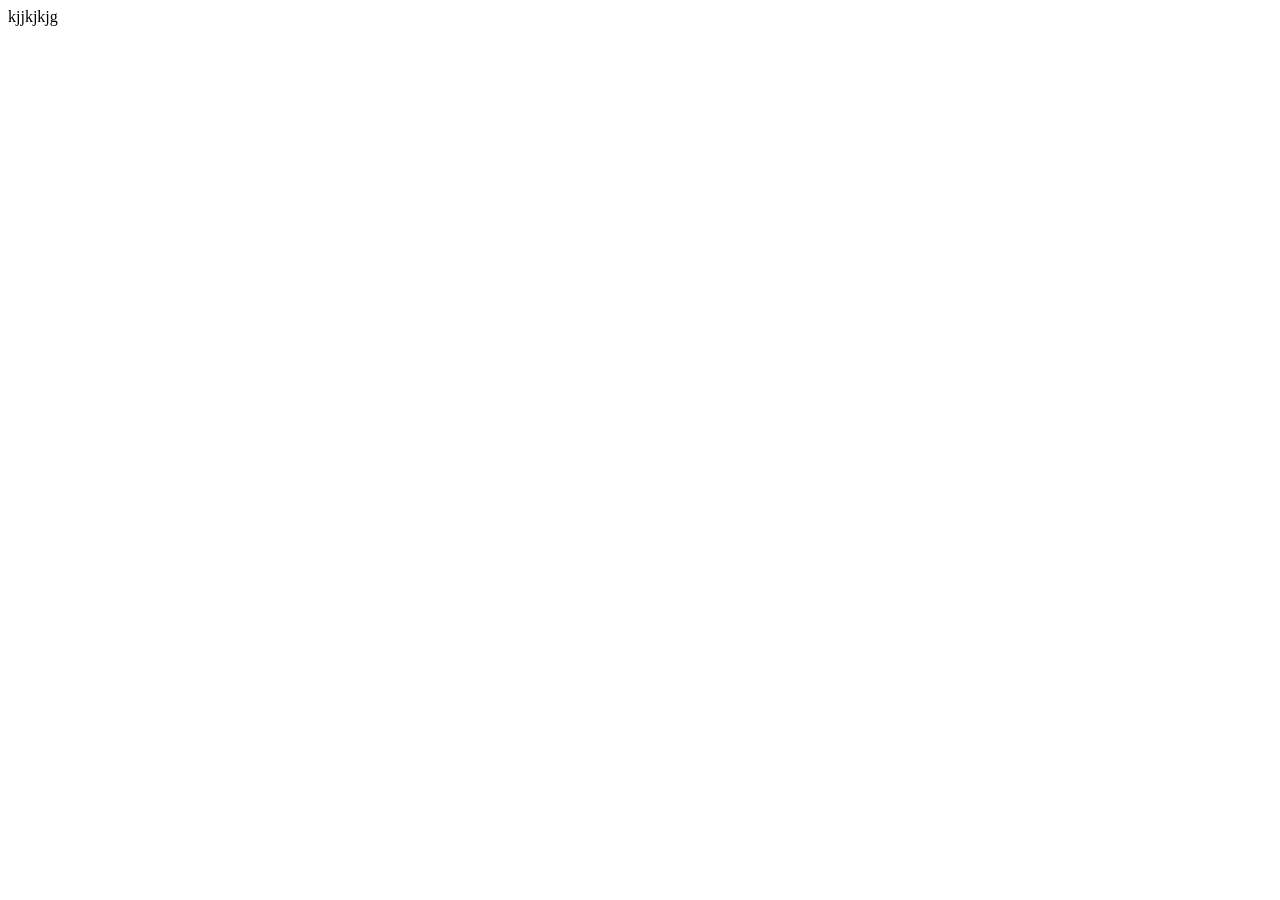
==== index.html @ 047b9cad "Update index.html" ====
<!DOCTYPE html>
<html lang="en">
<head>
    <meta charset="UTF-8">
    <meta name="viewport" content="width=device-width, initial-scale=1.0">
    <title>Document</title>
</head>
<body>
    
</body>
</html>kjjkjkjg
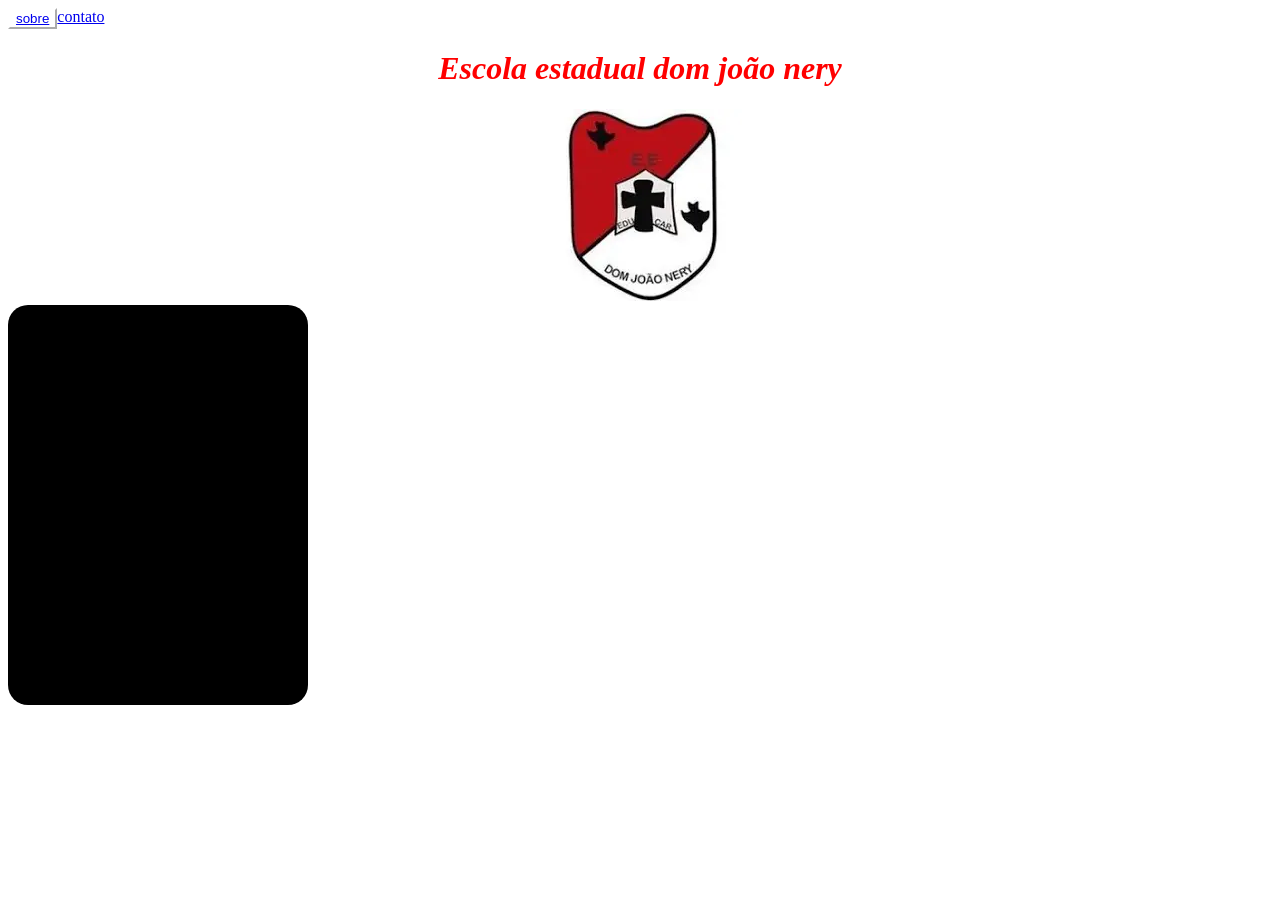
==== commit e9e82d53: "segundo commit" ====
--- a/index.html
+++ b/index.html
@@ -4,8 +4,31 @@
     <meta charset="UTF-8">
     <meta name="viewport" content="width=device-width, initial-scale=1.0">
     <title>Document</title>
+    <link rel="stylesheet" href="style.css">
+
+    <div class="paginas">
+            <section>
+       <button>
+        <a href="sobre.html">sobre</a>
+       </button>
+    </section>
+        <a href="contato.html">contato</a>
+    </button>
+    </div>
+   
 </head>
 <body>
+    <header>
+    <div class="logo">
+        <h1>Escola estadual dom joão nery</h1>
+    </div>
+    </header>
+    <img src="[data-uri]" alt="">
     
+    <div class="fonte1">
+        <div>
+            
+        </div>
+    </div>
 </body>
-</html>kjjkjkjg
+</html>
--- a/style.css
+++ b/style.css
@@ -0,0 +1,38 @@
+head{
+    text-align: center;
+    display: flex;
+}
+
+body{
+    text-align: center;
+}
+
+.logo{
+    font-style: italic;
+    color: red;
+    font: 400;
+    font-family: Georgia, 'Times New Roman', Times, serif;
+}
+
+header{
+    text-align: center;
+}
+
+button{
+    color: white;
+    background-color: white;
+    border-color: white;
+
+}
+
+.paginas{
+    display: flex;
+  
+}
+
+.fonte1{
+    background-color: black;
+    height: 400px;
+    width: 300px;
+    border-radius: 20px;
+}
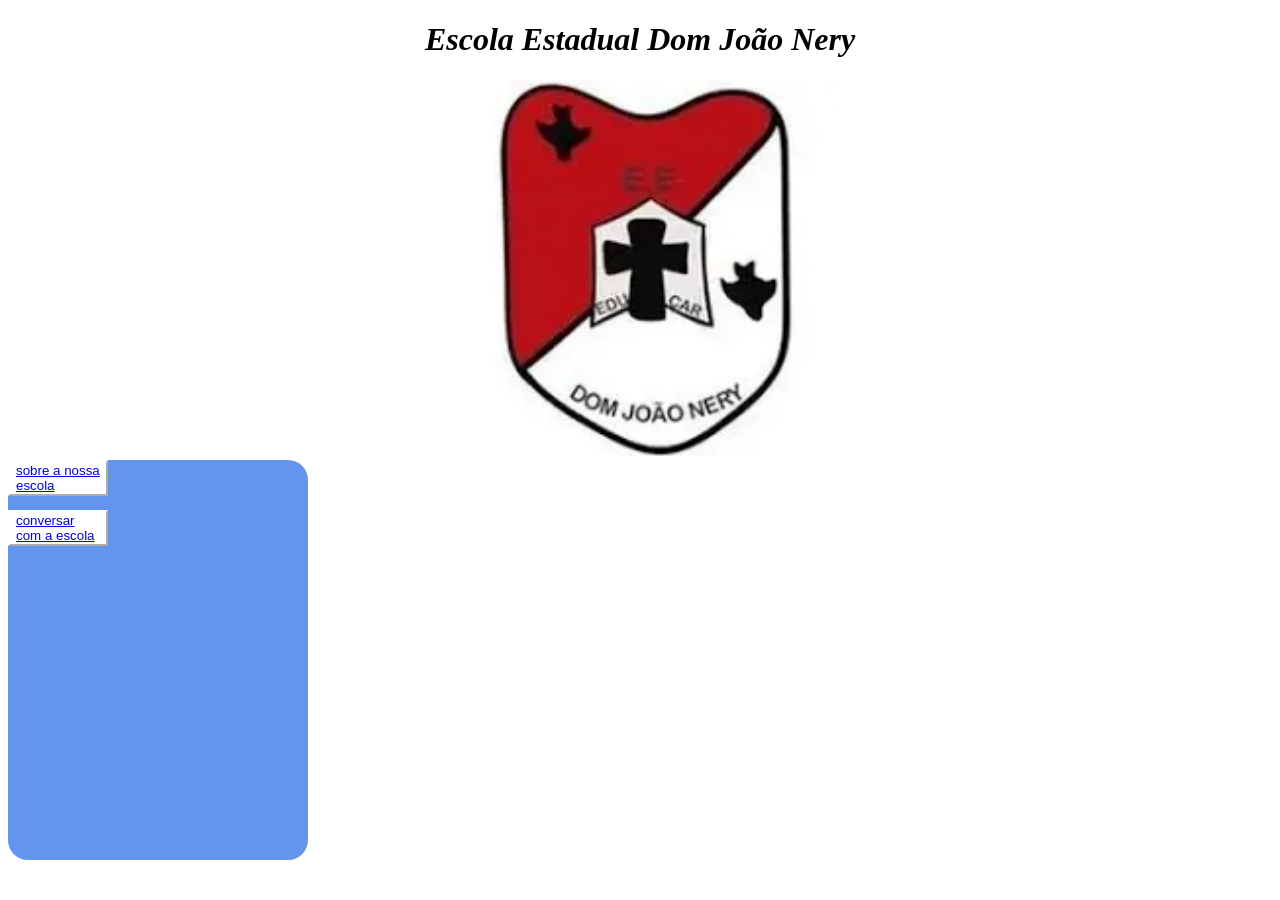
==== commit 46a1c47f: "quarto commit" ====
--- a/index.html
+++ b/index.html
@@ -1,34 +1,32 @@
-<!DOCTYPE html>
-<html lang="en">
-<head>
-    <meta charset="UTF-8">
-    <meta name="viewport" content="width=device-width, initial-scale=1.0">
-    <title>Document</title>
-    <link rel="stylesheet" href="style.css">
+    <!DOCTYPE html>
+    <html lang="en">
+    <head>
+        <meta charset="UTF-8">
+        <meta name="viewport" content="width=device-width, initial-scale=1.0">
+        <title>Dom João Nery</title>
+        <link rel="stylesheet" href="style.css">
+    </head>
+    <body>
+    <header>
+        <div class="logo">
+            <h1>Escola Estadual Dom João Nery</h1>
+        </div>
+    </header>
+    <nav>
+          <img class="logo1" src="[data-uri]" alt="">
+        <div class="fonte1">
+                <div id="botao1">
+                    <button class="ligamento">
+                        <a href="sobre.html">sobre  a nossa escola</a>
+                    </button>
+                </div>
+                    <div id="botao2">
+                    <button class="ligamento2">
+                       <a href="contato.html">conversar com  a escola</a>
+                </button> 
+            </div>
+        </div>
+         </nav>
 
-    <div class="paginas">
-            <section>
-       <button>
-        <a href="sobre.html">sobre</a>
-       </button>
-    </section>
-        <a href="contato.html">contato</a>
-    </button>
-    </div>
-   
-</head>
-<body>
-    <header>
-    <div class="logo">
-        <h1>Escola estadual dom joão nery</h1>
-    </div>
-    </header>
-    <img src="[data-uri]" alt="">
-    
-    <div class="fonte1">
-        <div>
-            
-        </div>
-    </div>
 </body>
 </html>
--- a/style.css
+++ b/style.css
@@ -1,28 +1,26 @@
+body{
+    text-align: center;
+}
+
 head{
     text-align: center;
     display: flex;
 }
 
-body{
-    text-align: center;
-}
+
+
+
 
 .logo{
     font-style: italic;
-    color: red;
+    color: black;
     font: 400;
     font-family: Georgia, 'Times New Roman', Times, serif;
+    
 }
 
 header{
     text-align: center;
-}
-
-button{
-    color: white;
-    background-color: white;
-    border-color: white;
-
 }
 
 .paginas{
@@ -31,8 +29,57 @@
 }
 
 .fonte1{
-    background-color: black;
+    background-color:cornflowerblue;
     height: 400px;
     width: 300px;
     border-radius: 20px;
+    text-align: center;
+}
+.logo1{
+    width: 400px;
+    text-align: center;
+}
+
+.ligamento{
+    text-align:initial;
+    display:block;
+    background-color:white;
+    border-color: white;
+}
+
+.ligamento2{
+    text-align:initial;
+    display: block;
+    background-color: white;
+    border-color: white;
+}
+
+
+h1{
+    font-family: 'Times New Roman', Times, serif;
+}
+
+nav{
+    display:block;
+    justify-content: center;
+    gap: 20px;
+}
+
+#botao1{
+    display:block;
+    margin-right: 20px;
+    border-color: cornflowerblue;
+    border-radius: 20px;
+    background-color:cornflowerblue;
+    height: 50px;
+        width: 100px;
+        
+}
+#botao2{
+    display:block;
+    margin-right: 20px;
+    border-color: cornflowerblue;
+    border-radius: 20px;
+    background-color: cornflowerblue;
+    width: 100px;
 }
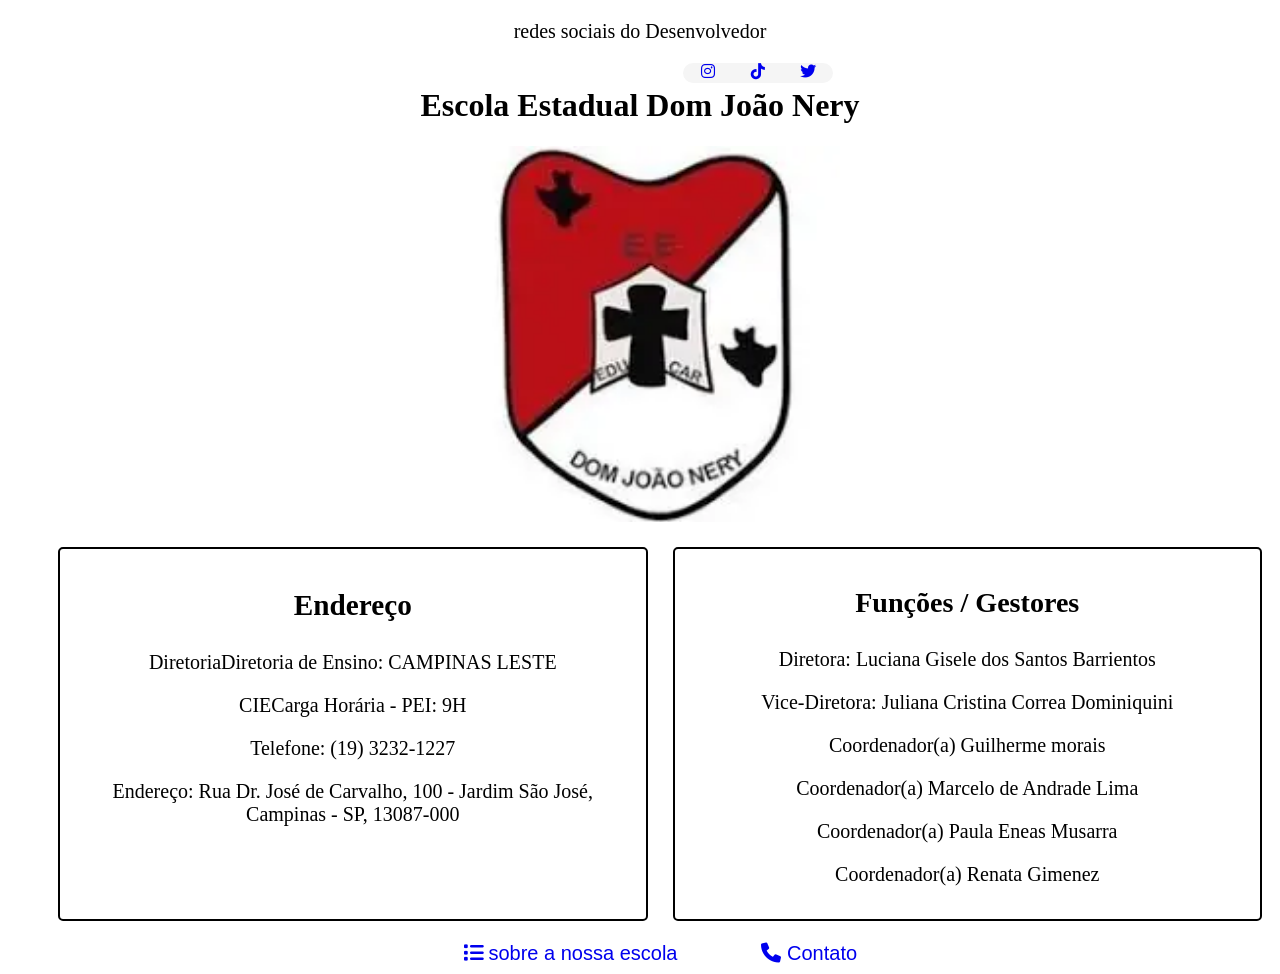
==== commit edd51051: "quinto commit" ====
--- a/index.html
+++ b/index.html
@@ -5,28 +5,55 @@
         <meta name="viewport" content="width=device-width, initial-scale=1.0">
         <title>Dom João Nery</title>
         <link rel="stylesheet" href="style.css">
+        <link rel="stylesheet" href="https://cdnjs.cloudflare.com/ajax/libs/font-awesome/6.0.0/css/all.min.css">
     </head>
     <body>
+        <header>
+            <p>redes sociais do Desenvolvedor</p>
+             <nav class="container">
+            <footer>
+                <div class="redes"> 
+                        <div class="logo"><a href="https://www.instagram.com/eomartinskkkk?igsh=aWlpeWR1cXh2ODZm"><i class="fa-brands fa-instagram"></i></a></div>
+                        <div class="logo"><a href="https://www.tiktok.com/@vitorsemnomee"><i class="fa-brands fa-tiktok"></i></a></div>
+                        <div class="logo"><a href="https://x.com/MartinsVer25200"><i class="fa-brands fa-twitter"></i></a></div>
+                
+                    </div>
+            </footer>
+         </nav>
+        </header>
     <header>
-        <div class="logo">
+        <div class="logoPrincipal">
             <h1>Escola Estadual Dom João Nery</h1>
         </div>
     </header>
     <nav>
-          <img class="logo1" src="[data-uri]" alt="">
-        <div class="fonte1">
-                <div id="botao1">
-                    <button class="ligamento">
-                        <a href="sobre.html">sobre  a nossa escola</a>
-                    </button>
+        <section>
+                        <img class="imagem1" src="[data-uri]" alt="">
+                <div class="menu1">
+                        <ul>
+                             <div class="gestores">
+                                <header id="p1">
+                                     <h1 id="ende">Endereço</h1>
+                                <p>DiretoriaDiretoria de Ensino: CAMPINAS LESTE </p>
+                                <p>CIECarga Horária - PEI: 9H</p>
+                                <p>Telefone: (19) 3232-1227</p>
+                                <p>Endereço: Rua Dr. José de Carvalho, 100 - Jardim São José, Campinas - SP, 13087-000</p>
+                                </header>
+                                    <header id="p2">
+                                        <h1 id="lado"> Funções  /  Gestores</h1>
+                                        <p>Diretora:  Luciana Gisele dos Santos Barrientos </p>
+                                        <p>Vice-Diretora:  Juliana Cristina Correa Dominiquini</p>
+                                        <p>Coordenador(a)  Guilherme morais</p>
+                                        <p>Coordenador(a)  Marcelo de Andrade Lima</p>
+                                        <p>Coordenador(a)  Paula Eneas Musarra</p>
+                                        <p>Coordenador(a)  Renata Gimenez</p>
+                                    </header>
+                             </div>
+                             <a id="a1"  href="sobre.html"><i class="fa-solid fa-list"></i> sobre a nossa escola</a>
+                             <a id="a1" href="contato.html"><i class="fa-solid fa-phone"></i> Contato</a>
+                        </ul>
                 </div>
-                    <div id="botao2">
-                    <button class="ligamento2">
-                       <a href="contato.html">conversar com  a escola</a>
-                </button> 
-            </div>
-        </div>
-         </nav>
-
+        </section>
+    </nav>
 </body>
 </html>
--- a/style.css
+++ b/style.css
@@ -1,4 +1,5 @@
 body{
+    background-color: white;
     text-align: center;
 }
 
@@ -7,20 +8,62 @@
     display: flex;
 }
 
+#a1{
+    text-decoration:dashed;
+    font-family: 'Trebuchet MS', 'Lucida Sans Unicode', 'Lucida Grande', 'Lucida Sans', Arial, sans-serif;
+    font-size: 20px;
+    padding: 10px 20px;
+    border-radius: 5px;
+    text-align: block;
+    margin: 1px 20px;
+    text-align: center;
+    justify-content: center;
+}
 
+.gestores{
+    display: flex;
+    justify-content: center;
+    gap: 5px;
+    margin: 20px 0;
+}
+p{
+    descoration: none;
+    font-family:'Times New Roman', Times, serif;
+    font-size: 20px;
+}
+#p1{
+    font-family: 'Trebuchet MS', 'Lucida Sans Unicode', 'Lucida Grande', 'Lucida Sans', Arial, sans-serif;
+    font-size: 25px;
+    padding: 10px 30px;
+    border-radius: 5px;
+    text-align: center;
+    margin: 1px 10px;
+    text-align: block;
+    justify-content: center;
+    width: 600px;
+    height: 350px;
+    background-color: white;
+    border: 2px solid black;
+}
 
-
-
-.logo{
-    font-style: italic;
-    color: black;
-    font: 400;
-    font-family: Georgia, 'Times New Roman', Times, serif;
-    
+#p2{
+    font-family: 'Trebuchet MS', 'Lucida Sans Unicode', 'Lucida Grande', 'Lucida Sans', Arial, sans-serif;
+    font-size: 24px;
+    padding: 10px 30px;
+    border-radius: 5px;
+    text-align: center;
+    margin: 1px 10px;
+    text-align: block;
+    justify-content: center;
+    width: 600px;
+    height: 350px;
+    background-color: white;
+    border: 2px solid black;
 }
 
 header{
     text-align: center;
+    color: black;
 }
 
 .paginas{
@@ -28,30 +71,17 @@
   
 }
 
-.fonte1{
-    background-color:cornflowerblue;
-    height: 400px;
-    width: 300px;
+.menu1{
     border-radius: 20px;
-    text-align: center;
+    background-color:rgb(255, 255, 255);
+    height: 300px;
+    border-color: black;
+    border-width: 2px;
+    box-shadow: 30px;
 }
-.logo1{
+.imagem1{
     width: 400px;
     text-align: center;
-}
-
-.ligamento{
-    text-align:initial;
-    display:block;
-    background-color:white;
-    border-color: white;
-}
-
-.ligamento2{
-    text-align:initial;
-    display: block;
-    background-color: white;
-    border-color: white;
 }
 
 
@@ -65,21 +95,36 @@
     gap: 20px;
 }
 
-#botao1{
-    display:block;
-    margin-right: 20px;
-    border-color: cornflowerblue;
-    border-radius: 20px;
-    background-color:cornflowerblue;
-    height: 50px;
-        width: 100px;
-        
+.menu{
+    text-decoration: none;
+    color: black;
+    font-family: 'Trebuchet MS', 'Lucida Sans Unicode', 'Lucida Grande', 'Lucida Sans', Arial, sans-serif;
+    font-size: 20px;
+    padding: 10px 20px;
+    border-radius: 5px;
 }
-#botao2{
-    display:block;
-    margin-right: 20px;
-    border-color: cornflowerblue;
-    border-radius: 20px;
-    background-color: cornflowerblue;
+
+.redes{
+    display: flex;
+    border-radius: 10px;
+    height: 20px;
+    width: 150px;
+    background-color: whitesmoke;
+    
+}
+.logo{
+    font-style: italic;
+    font-family: Georgia, 'Times New Roman', Times, serif;
     width: 100px;
-}+    text-align: center;
+}
+
+.container{
+    width: 20px;
+    height: 3px;
+    margin: 20px 675px;
+    text-align: center;
+    justify-content:center;
+}
+
+
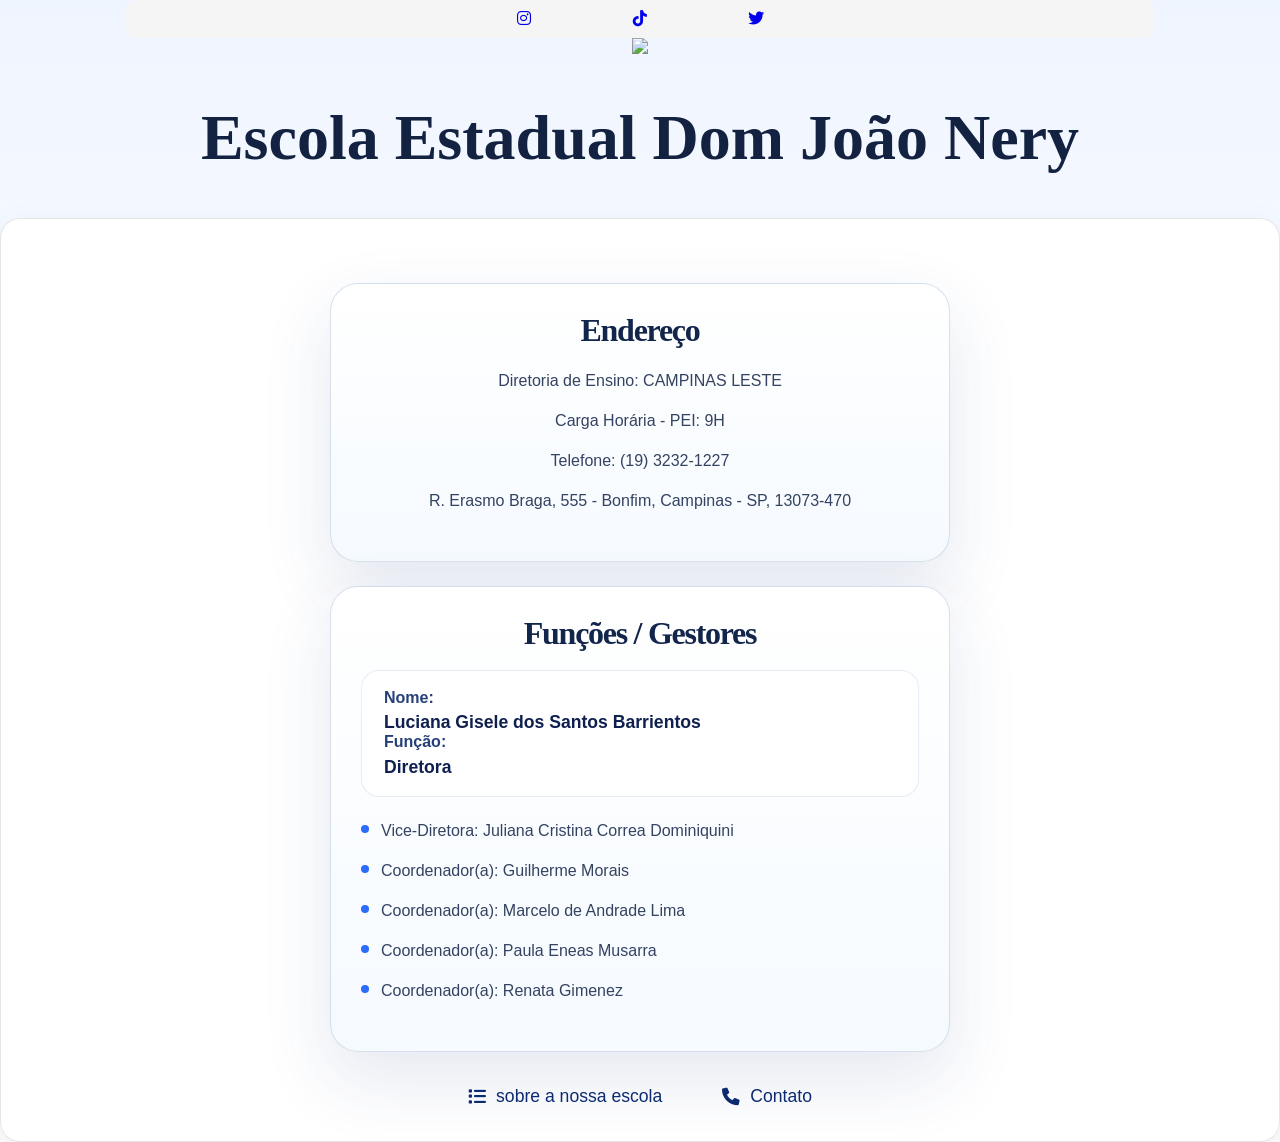
==== commit caa627cb: "commit novo" ====
--- a/index.html
+++ b/index.html
@@ -8,8 +8,7 @@
         <link rel="stylesheet" href="https://cdnjs.cloudflare.com/ajax/libs/font-awesome/6.0.0/css/all.min.css">
     </head>
     <body>
-        <header>
-            <p>redes sociais do Desenvolvedor</p>
+          <header>
              <nav class="container">
             <footer>
                 <div class="redes"> 
@@ -20,6 +19,10 @@
                     </div>
             </footer>
          </nav>
+          </header>
+
+        <background><img src="+"></background>
+      
         </header>
     <header>
         <div class="logoPrincipal">
@@ -28,32 +31,39 @@
     </header>
     <nav>
         <section>
-                        <img class="imagem1" src="[data-uri]" alt="">
+                   
                 <div class="menu1">
-                        <ul>
-                             <div class="gestores">
-                                <header id="p1">
-                                     <h1 id="ende">Endereço</h1>
-                                <p>DiretoriaDiretoria de Ensino: CAMPINAS LESTE </p>
-                                <p>CIECarga Horária - PEI: 9H</p>
-                                <p>Telefone: (19) 3232-1227</p>
-                                <p>Endereço: Rua Dr. José de Carvalho, 100 - Jardim São José, Campinas - SP, 13087-000</p>
-                                </header>
-                                    <header id="p2">
-                                        <h1 id="lado"> Funções  /  Gestores</h1>
-                                        <p>Diretora:  Luciana Gisele dos Santos Barrientos </p>
-                                        <p>Vice-Diretora:  Juliana Cristina Correa Dominiquini</p>
-                                        <p>Coordenador(a)  Guilherme morais</p>
-                                        <p>Coordenador(a)  Marcelo de Andrade Lima</p>
-                                        <p>Coordenador(a)  Paula Eneas Musarra</p>
-                                        <p>Coordenador(a)  Renata Gimenez</p>
-                                    </header>
-                             </div>
-                             <a id="a1"  href="sobre.html"><i class="fa-solid fa-list"></i> sobre a nossa escola</a>
-                             <a id="a1" href="contato.html"><i class="fa-solid fa-phone"></i> Contato</a>
-                        </ul>
-                </div>
+            <div class="gestores">
+                <article class="info-card">
+                    <h1 id="ende">Endereço</h1>
+                    <p>Diretoria de Ensino: CAMPINAS LESTE</p>
+                    <p>Carga Horária - PEI: 9H</p>
+                    <p>Telefone: (19) 3232-1227</p>
+                    <p>R. Erasmo Braga, 555 - Bonfim, Campinas - SP, 13073-470</p>
+                </article>
+                <article class="info-card staff-card">
+                    <h1 id="lado">Funções / Gestores</h1>
+                    <div class="staff-highlight">
+                        <span class="staff-label">Nome:</span>
+                        <strong>Luciana Gisele dos Santos Barrientos</strong>
+                        <span class="staff-label">Função:</span>
+                        <strong>Diretora</strong>
+                    </div>
+                    <ul class="staff-list">
+                        <li>Vice-Diretora: Juliana Cristina Correa Dominiquini</li>
+                        <li>Coordenador(a): Guilherme Morais</li>
+                        <li>Coordenador(a): Marcelo de Andrade Lima</li>
+                        <li>Coordenador(a): Paula Eneas Musarra</li>
+                        <li>Coordenador(a): Renata Gimenez</li>
+                    </ul>
+                </article>
+            </div>
+            <div class="link-row">
+                <a class="menu-link" href="sobre.html"><i class="fa-solid fa-list"></i> sobre a nossa escola</a>
+                <a class="menu-link" href="contato.html"><i class="fa-solid fa-phone"></i> Contato</a>
+            </div>
+        </div>
         </section>
     </nav>
-</body>
+ </body>
 </html>
--- a/style.css
+++ b/style.css
@@ -1,130 +1,190 @@
-body{
-    background-color: white;
+* {
+    box-sizing: border-box;
+}
+
+body {
+    margin: 0;
+    min-height: 100vh;
+    font-family: 'Trebuchet MS', 'Lucida Sans Unicode', 'Lucida Grande', 'Lucida Sans', Arial, sans-serif;
+    background: linear-gradient(180deg, #eff5ff 0%, #ffffff 58%);
+    color: #10233f;
     text-align: center;
 }
 
-head{
-    text-align: center;
-    display: flex;
+.logoPrincipal {
+    font-size: clamp(2rem, 2.4vw, 3rem);
+    margin: 20px auto 10px;
+    color: #132240;
 }
 
-#a1{
-    text-decoration:dashed;
-    font-family: 'Trebuchet MS', 'Lucida Sans Unicode', 'Lucida Grande', 'Lucida Sans', Arial, sans-serif;
-    font-size: 20px;
-    padding: 10px 20px;
-    border-radius: 5px;
-    text-align: block;
-    margin: 1px 20px;
+header {
     text-align: center;
-    justify-content: center;
+    color: #10233f;
 }
 
-.gestores{
+.gestores {
+    display: flex;
+    flex-wrap: wrap;
+    justify-content: center;
+    align-items: stretch;
+    gap: 24px;
+    margin: 40px auto 20px;
+    max-width: 1320px;
+    padding: 0 18px;
+}
+
+.info-card {
+    width: min(100%, 620px);
+    padding: 28px 30px 34px;
+    border-radius: 28px;
+    background: linear-gradient(180deg, rgba(255,255,255,0.96) 0%, rgba(245,250,255,0.96) 100%);
+    border: 1px solid rgba(34, 72, 147, 0.17);
+    box-shadow: 0 28px 70px rgba(38, 68, 136, 0.12);
+    animation: entrance 10s ease-out both;
+}
+
+.info-card h1,
+.info-card h2 {
+    margin: 0 0 18px;
+    font-size: clamp(2rem, 2.3vw, 2.5rem);
+    letter-spacing: -0.04em;
+    color: #12254b;
+}
+
+.info-card p,
+.info-card li {
+    margin: 0.75rem 0;
+    color: #344361;
+    font-size: 1rem;
+    line-height: 1.75;
+}
+
+.staff-highlight {
+    text-align: left;
+    margin: 0 auto 20px;
+    padding: 18px 22px;
+    border-radius: 18px;
+    background: rgba(255,255,255,0.9);
+    border: 1px solid rgba(34, 72, 147, 0.1);
+}
+
+.staff-highlight strong {
+    display: block;
+    font-size: 1.1rem;
+    color: #0f2050;
+    margin-top: 0.35rem;
+}
+
+.staff-label {
+    display: block;
+    font-weight: 700;
+    color: #26417a;
+    margin-bottom: 0.35rem;
+}
+
+.staff-list {
+    list-style: none;
+    padding-left: 0;
+    margin: 0;
+    text-align: left;
+}
+
+.staff-list li {
+    position: relative;
+    padding-left: 20px;
+}
+
+.staff-list li::before {
+    content: '';
+    position: absolute;
+    left: 0;
+    top: 0.5rem;
+    width: 8px;
+    height: 8px;
+    border-radius: 999px;
+    background: #2d6bff;
+}
+
+.link-row {
     display: flex;
     justify-content: center;
-    gap: 5px;
-    margin: 20px 0;
-}
-p{
-    descoration: none;
-    font-family:'Times New Roman', Times, serif;
-    font-size: 20px;
-}
-#p1{
-    font-family: 'Trebuchet MS', 'Lucida Sans Unicode', 'Lucida Grande', 'Lucida Sans', Arial, sans-serif;
-    font-size: 25px;
-    padding: 10px 30px;
-    border-radius: 5px;
-    text-align: center;
-    margin: 1px 10px;
-    text-align: block;
-    justify-content: center;
-    width: 600px;
-    height: 350px;
-    background-color: white;
-    border: 2px solid black;
+    gap: 24px;
+    flex-wrap: wrap;
+    margin-top: 24px;
 }
 
-#p2{
-    font-family: 'Trebuchet MS', 'Lucida Sans Unicode', 'Lucida Grande', 'Lucida Sans', Arial, sans-serif;
-    font-size: 24px;
-    padding: 10px 30px;
-    border-radius: 5px;
-    text-align: center;
-    margin: 1px 10px;
-    text-align: block;
-    justify-content: center;
-    width: 600px;
-    height: 350px;
-    background-color: white;
-    border: 2px solid black;
+.menu-link {
+    display: inline-flex;
+    align-items: center;
+    gap: 10px;
+    text-decoration: none;
+    color: #0d2a71;
+    font-size: 1.1rem;
+    padding: 10px 18px;
+    border-radius: 999px;
+    transition: transform 0.3s ease, background 0.3s ease;
 }
 
-header{
-    text-align: center;
-    color: black;
+.menu-link:hover {
+    background: rgba(45, 107, 255, 0.08);
+    transform: translateY(-2px);
 }
 
-.paginas{
-    display: flex;
-  
+@keyframes entrance {
+    0% {
+        opacity: 0;
+        transform: translateY(50px) scale(0.96);
+        filter: blur(12px);
+    }
+    70% {
+        opacity: 0.8;
+        transform: translateY(10px) scale(0.99);
+        filter: blur(4px);
+    }
+    100% {
+        opacity: 1;
+        transform: translateY(0) scale(1);
+        filter: blur(0);
+    }
 }
 
-.menu1{
+.menu1 {
     border-radius: 20px;
-    background-color:rgb(255, 255, 255);
-    height: 300px;
-    border-color: black;
-    border-width: 2px;
-    box-shadow: 30px;
-}
-.imagem1{
-    width: 400px;
-    text-align: center;
+    background-color: rgba(255,255,255,0.92);
+    border: 1px solid rgba(0,0,0,0.1);
+    box-shadow: 0 16px 40px rgba(0,0,0,0.08);
+    padding: 24px;
 }
 
-
-h1{
+h1 {
     font-family: 'Times New Roman', Times, serif;
 }
 
-nav{
-    display:block;
-    justify-content: center;
-    gap: 20px;
+nav {
+    display: block;
 }
 
-.menu{
-    text-decoration: none;
-    color: black;
-    font-family: 'Trebuchet MS', 'Lucida Sans Unicode', 'Lucida Grande', 'Lucida Sans', Arial, sans-serif;
-    font-size: 20px;
-    padding: 10px 20px;
-    border-radius: 5px;
+.redes {
+    display: flex;
+    border-radius: 10px;
+    align-items: center;
+    justify-content: center;
+    gap: 16px;
+    padding: 10px 12px;
+    background-color: whitesmoke;
 }
 
-.redes{
-    display: flex;
-    border-radius: 10px;
-    height: 20px;
-    width: 150px;
-    background-color: whitesmoke;
-    
-}
-.logo{
+.logo {
     font-style: italic;
     font-family: Georgia, 'Times New Roman', Times, serif;
     width: 100px;
     text-align: center;
 }
 
-.container{
-    width: 20px;
-    height: 3px;
-    margin: 20px 675px;
-    text-align: center;
-    justify-content:center;
+.container {
+    max-width: 1060px;
+    margin: 0 auto;
+    padding: 0 16px;
 }
 
 
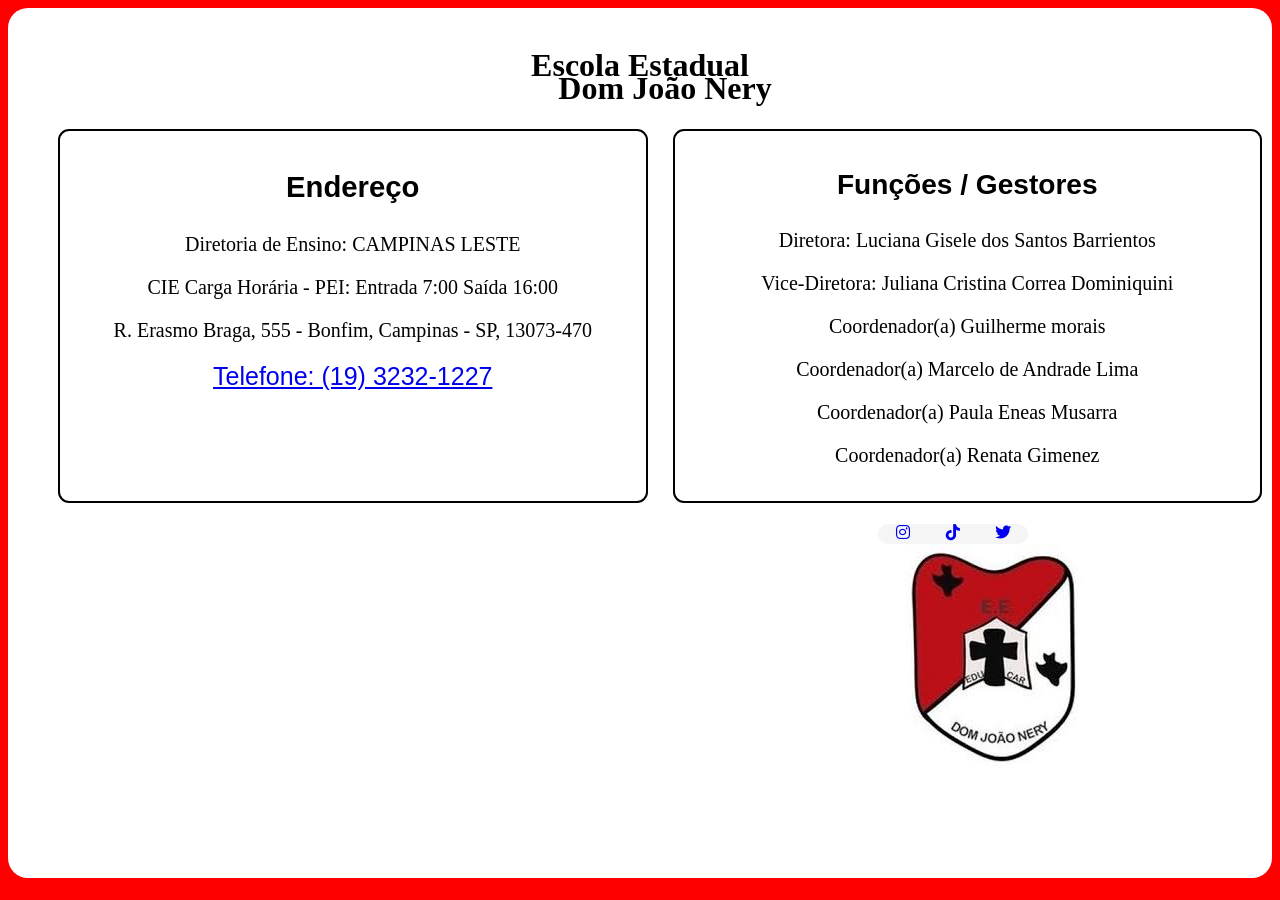
==== commit cb6925bd: "mais um commit" ====
--- a/index.html
+++ b/index.html
@@ -1,69 +1,61 @@
-    <!DOCTYPE html>
-    <html lang="en">
-    <head>
-        <meta charset="UTF-8">
-        <meta name="viewport" content="width=device-width, initial-scale=1.0">
-        <title>Dom João Nery</title>
-        <link rel="stylesheet" href="style.css">
-        <link rel="stylesheet" href="https://cdnjs.cloudflare.com/ajax/libs/font-awesome/6.0.0/css/all.min.css">
-    </head>
-    <body>
-          <header>
-             <nav class="container">
+<!DOCTYPE html>
+<html lang="en">
+
+<head>
+    <meta charset="UTF-8">
+    <meta name="viewport" content="width=device-width, initial-scale=1.0">
+    <title>Dom João Nery</title>
+    <link rel="stylesheet" href="style.css">
+    <link rel="stylesheet" href="https://cdnjs.cloudflare.com/ajax/libs/font-awesome/6.0.0/css/all.min.css">
+</head>
+
+<body>
+    <div class="all">
+        <background><img src=""></background>
+
+        </header>
+        <header>
+            <div class="logoPrincipal">
+                <h1 id="h1">Escola Estadual</h1>
+                <h1 id="h2">Dom João Nery</h1>
+            </div>
+        </header>
+        <nav>
+            <section>
+
+                <div class="menu1">
+                    <ul>
+                        <div class="gestores">
+                            <header id="p1">
+                                <h1 id="ende">Endereço</h1>
+                                <p>Diretoria de Ensino: CAMPINAS LESTE </p>
+                                <p>CIE Carga Horária - PEI: Entrada 7:00 Saída 16:00</p>
+                                <p>R. Erasmo Braga, 555 - Bonfim, Campinas - SP, 13073-470</p>
+                                 <a href="https://wa.me/1932321227">Telefone: (19) 3232-1227</p></a> 
+                            </header>
+                            <header id="p2">
+                                <h1 id="lado"> Funções / Gestores</h1>
+                                <p>Diretora: Luciana Gisele dos Santos Barrientos </p>
+                                <p>Vice-Diretora: Juliana Cristina Correa Dominiquini</p>
+                                <p>Coordenador(a) Guilherme morais</p>
+                                <p>Coordenador(a) Marcelo de Andrade Lima</p>
+                                <p>Coordenador(a) Paula Eneas Musarra</p>
+                                <p>Coordenador(a) Renata Gimenez</p>
+                            </header>
+        </nav>
+        <nav class="container">
             <footer>
-                <div class="redes"> 
-                        <div class="logo"><a href="https://www.instagram.com/eomartinskkkk?igsh=aWlpeWR1cXh2ODZm"><i class="fa-brands fa-instagram"></i></a></div>
-                        <div class="logo"><a href="https://www.tiktok.com/@vitorsemnomee"><i class="fa-brands fa-tiktok"></i></a></div>
-                        <div class="logo"><a href="https://x.com/MartinsVer25200"><i class="fa-brands fa-twitter"></i></a></div>
-                
+                <div class="redes">
+                    <div class="logo"><a href="https://www.instagram.com/eomartinskkkk?igsh=aWlpeWR1cXh2ODZm"><i
+                                class="fa-brands fa-instagram"></i></a></div>
+                    <div class="logo"><a href="https://www.tiktok.com/@vitorsemnomee"><i
+                                class="fa-brands fa-tiktok"></i></a></div>
+                    <div class="logo"><a href="https://x.com/MartinsVer25200"><i class="fa-brands fa-twitter"></i></a>
                     </div>
+                </div>
             </footer>
-         </nav>
-          </header>
+             <img src="[data-uri]" alt="">
+        </div>
+</body>
 
-        <background><img src="+"></background>
-      
-        </header>
-    <header>
-        <div class="logoPrincipal">
-            <h1>Escola Estadual Dom João Nery</h1>
-        </div>
-    </header>
-    <nav>
-        <section>
-                   
-                <div class="menu1">
-            <div class="gestores">
-                <article class="info-card">
-                    <h1 id="ende">Endereço</h1>
-                    <p>Diretoria de Ensino: CAMPINAS LESTE</p>
-                    <p>Carga Horária - PEI: 9H</p>
-                    <p>Telefone: (19) 3232-1227</p>
-                    <p>R. Erasmo Braga, 555 - Bonfim, Campinas - SP, 13073-470</p>
-                </article>
-                <article class="info-card staff-card">
-                    <h1 id="lado">Funções / Gestores</h1>
-                    <div class="staff-highlight">
-                        <span class="staff-label">Nome:</span>
-                        <strong>Luciana Gisele dos Santos Barrientos</strong>
-                        <span class="staff-label">Função:</span>
-                        <strong>Diretora</strong>
-                    </div>
-                    <ul class="staff-list">
-                        <li>Vice-Diretora: Juliana Cristina Correa Dominiquini</li>
-                        <li>Coordenador(a): Guilherme Morais</li>
-                        <li>Coordenador(a): Marcelo de Andrade Lima</li>
-                        <li>Coordenador(a): Paula Eneas Musarra</li>
-                        <li>Coordenador(a): Renata Gimenez</li>
-                    </ul>
-                </article>
-            </div>
-            <div class="link-row">
-                <a class="menu-link" href="sobre.html"><i class="fa-solid fa-list"></i> sobre a nossa escola</a>
-                <a class="menu-link" href="contato.html"><i class="fa-solid fa-phone"></i> Contato</a>
-            </div>
-        </div>
-        </section>
-    </nav>
- </body>
 </html>
--- a/style.css
+++ b/style.css
@@ -1,176 +1,137 @@
-* {
-    box-sizing: border-box;
+body {    
+    background-color: red;
+    text-align: center;
+}
+#h1{
+    height: 1px;
+    
+}
+#h2{
+    margin-left: 50px;
 }
 
-body {
-    margin: 0;
-    min-height: 100vh;
-    font-family: 'Trebuchet MS', 'Lucida Sans Unicode', 'Lucida Grande', 'Lucida Sans', Arial, sans-serif;
-    background: linear-gradient(180deg, #eff5ff 0%, #ffffff 58%);
-    color: #10233f;
-    text-align: center;
+.all{
+    border-radius: 20px;
+    border-color: black;
+    box-shadow: 200px black;
+    height: 870px;
+    background-color:white;
+    
 }
 
-.logoPrincipal {
-    font-size: clamp(2rem, 2.4vw, 3rem);
-    margin: 20px auto 10px;
-    color: #132240;
+head {
+    text-align: center;
+    display: flex;
+}
+
+.logoprincipal {
+    font-family: 'Trebuchet MS', 'Lucida Sans Unicode', 'Lucida Grande', 'Lucida Sans', Arial, sans-serif;
+    font-size: 30px;
+    padding: 10px 20px;
+    border-radius: 5px;
+    text-align: block;
+    margin: 1px 20px;
+    text-align: center;
+    justify-content: center;
+}
+
+#a1 {
+    text-decoration: dashed;
+    font-family: 'Trebuchet MS', 'Lucida Sans Unicode', 'Lucida Grande', 'Lucida Sans', Arial, sans-serif;
+    font-size: 20px;
+    padding: 10px 20px;
+    border-radius: 5px;
+    text-align: block;
+    margin: 1px 20px;
+    text-align: center;
+    justify-content: center;
+}
+
+.gestores {
+    display: flex;
+    justify-content: center;
+    gap: 5px;
+    margin: 20px 0;
+}
+
+p {
+    font-family: 'Trebuchet MS', 'Lucida Sans Unicode', 'Lucida Grande', 'Lucida Sans', Arial, sans-serif;
+    font-size: 20px;
+    font-family: 'Times New Roman', Times, serif;
+    font-size: 20px;
+}
+
+#p1 {
+    font-family: 'Trebuchet MS', 'Lucida Sans Unicode', 'Lucida Grande', 'Lucida Sans', Arial, sans-serif;
+    font-size: 25px;
+    padding: 10px 30px;
+    border-radius: 11px;
+    text-align: center;
+    margin: 1px 10px;
+    text-align: block;
+    justify-content: center;
+    width: 600px;
+    height: 350px;
+    background-color: white;
+    border: 2px solid black;
+    animation-timing-function: (10s);
+    box-shadow:inset;
+}
+
+#p2 {
+    font-family: 'Trebuchet MS', 'Lucida Sans Unicode', 'Lucida Grande', 'Lucida Sans', Arial, sans-serif;
+    font-size: 24px;
+    padding: 10px 30px;
+    border-radius: 11px;
+    text-align: center;
+    margin: 1px 10px;
+    text-align: block;
+    justify-content: center;
+    width: 600px;
+    height: 350px;
+    background-color: white;
+    border: 2px solid black;
 }
 
 header {
     text-align: center;
-    color: #10233f;
+    color: black;
 }
 
-.gestores {
+.paginas {
     display: flex;
-    flex-wrap: wrap;
-    justify-content: center;
-    align-items: stretch;
-    gap: 24px;
-    margin: 40px auto 20px;
-    max-width: 1320px;
-    padding: 0 18px;
+
 }
 
-.info-card {
-    width: min(100%, 620px);
-    padding: 28px 30px 34px;
-    border-radius: 28px;
-    background: linear-gradient(180deg, rgba(255,255,255,0.96) 0%, rgba(245,250,255,0.96) 100%);
-    border: 1px solid rgba(34, 72, 147, 0.17);
-    box-shadow: 0 28px 70px rgba(38, 68, 136, 0.12);
-    animation: entrance 10s ease-out both;
+
+
+.imagem1 {
+    width: 400px;
+    text-align: block;
+    justify-content: end;
 }
 
-.info-card h1,
-.info-card h2 {
-    margin: 0 0 18px;
-    font-size: clamp(2rem, 2.3vw, 2.5rem);
-    letter-spacing: -0.04em;
-    color: #12254b;
-}
-
-.info-card p,
-.info-card li {
-    margin: 0.75rem 0;
-    color: #344361;
-    font-size: 1rem;
-    line-height: 1.75;
-}
-
-.staff-highlight {
-    text-align: left;
-    margin: 0 auto 20px;
-    padding: 18px 22px;
-    border-radius: 18px;
-    background: rgba(255,255,255,0.9);
-    border: 1px solid rgba(34, 72, 147, 0.1);
-}
-
-.staff-highlight strong {
-    display: block;
-    font-size: 1.1rem;
-    color: #0f2050;
-    margin-top: 0.35rem;
-}
-
-.staff-label {
-    display: block;
-    font-weight: 700;
-    color: #26417a;
-    margin-bottom: 0.35rem;
-}
-
-.staff-list {
-    list-style: none;
-    padding-left: 0;
-    margin: 0;
-    text-align: left;
-}
-
-.staff-list li {
-    position: relative;
-    padding-left: 20px;
-}
-
-.staff-list li::before {
-    content: '';
-    position: absolute;
-    left: 0;
-    top: 0.5rem;
-    width: 8px;
-    height: 8px;
-    border-radius: 999px;
-    background: #2d6bff;
-}
-
-.link-row {
-    display: flex;
-    justify-content: center;
-    gap: 24px;
-    flex-wrap: wrap;
-    margin-top: 24px;
-}
-
-.menu-link {
-    display: inline-flex;
-    align-items: center;
-    gap: 10px;
-    text-decoration: none;
-    color: #0d2a71;
-    font-size: 1.1rem;
-    padding: 10px 18px;
-    border-radius: 999px;
-    transition: transform 0.3s ease, background 0.3s ease;
-}
-
-.menu-link:hover {
-    background: rgba(45, 107, 255, 0.08);
-    transform: translateY(-2px);
-}
-
-@keyframes entrance {
-    0% {
-        opacity: 0;
-        transform: translateY(50px) scale(0.96);
-        filter: blur(12px);
-    }
-    70% {
-        opacity: 0.8;
-        transform: translateY(10px) scale(0.99);
-        filter: blur(4px);
-    }
-    100% {
-        opacity: 1;
-        transform: translateY(0) scale(1);
-        filter: blur(0);
-    }
-}
-
-.menu1 {
-    border-radius: 20px;
-    background-color: rgba(255,255,255,0.92);
-    border: 1px solid rgba(0,0,0,0.1);
-    box-shadow: 0 16px 40px rgba(0,0,0,0.08);
-    padding: 24px;
-}
-
-h1 {
-    font-family: 'Times New Roman', Times, serif;
-}
 
 nav {
     display: block;
+    justify-content: center;
+    gap: 20px;
+}
+
+.menu {
+    text-decoration: none;
+    color: black;
+    font-family: 'Trebuchet MS', 'Lucida Sans Unicode', 'Lucida Grande', 'Lucida Sans', Arial, sans-serif;
+    font-size: 20px;
+    padding: 10px 20px;
+    border-radius: 5px;
 }
 
 .redes {
     display: flex;
     border-radius: 10px;
-    align-items: center;
-    justify-content: center;
-    gap: 16px;
-    padding: 10px 12px;
+    height: 20px;
+    width: 150px;
     background-color: whitesmoke;
 }
 
@@ -182,9 +143,14 @@
 }
 
 .container {
-    max-width: 1060px;
-    margin: 0 auto;
-    padding: 0 16px;
+    width: 20px;
+    height: 3px;
+    margin: 20px 870px;
+    text-align: center;
+    justify-content: center;
 }
 
-
+*{
+    animation: infinite(3.0s);
+    
+}
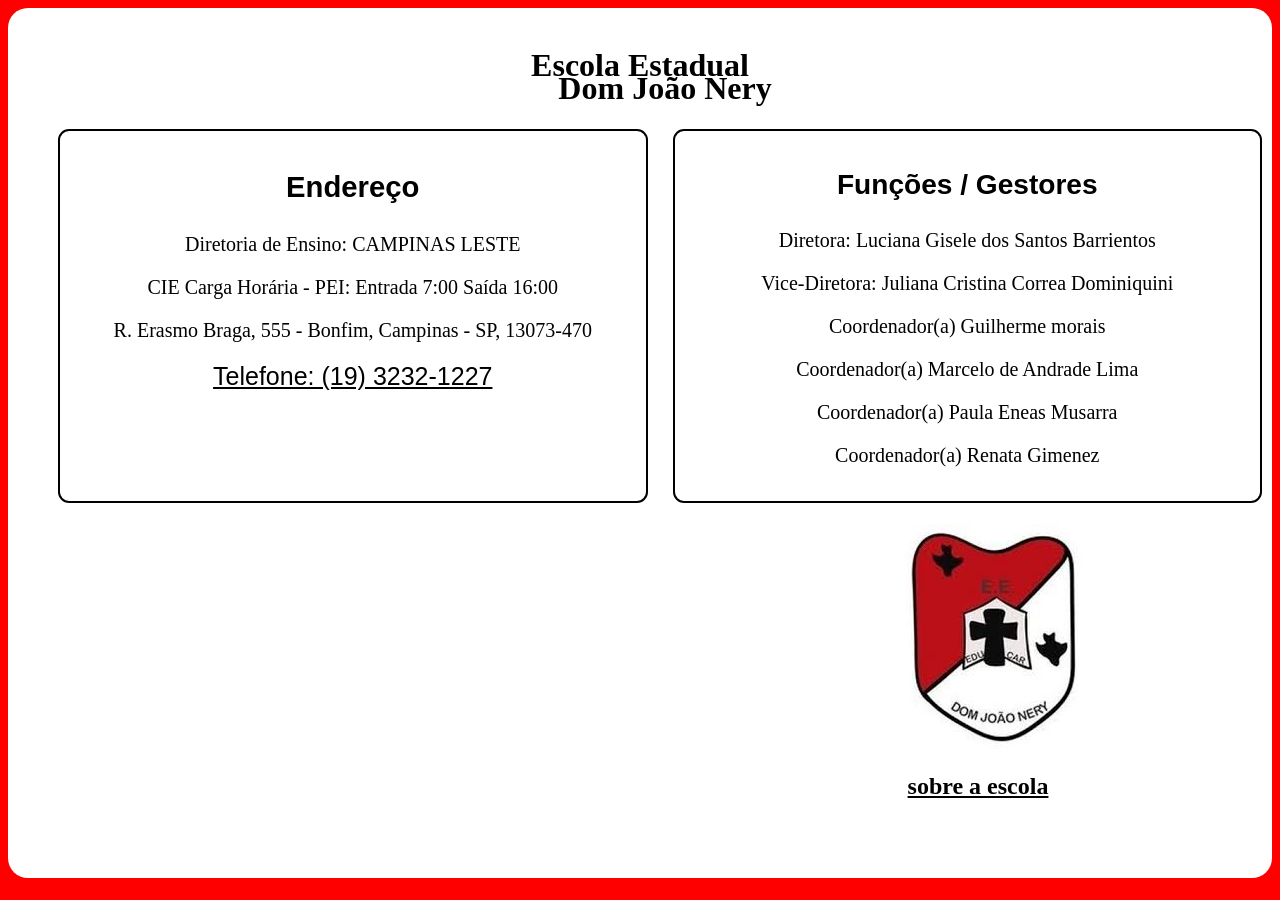
==== commit a494211a: "seila qual commit que é" ====
--- a/index.html
+++ b/index.html
@@ -31,7 +31,7 @@
                                 <p>Diretoria de Ensino: CAMPINAS LESTE </p>
                                 <p>CIE Carga Horária - PEI: Entrada 7:00 Saída 16:00</p>
                                 <p>R. Erasmo Braga, 555 - Bonfim, Campinas - SP, 13073-470</p>
-                                 <a href="https://wa.me/1932321227">Telefone: (19) 3232-1227</p></a> 
+                                <a href="https://wa.me/1932321227">Telefone: (19) 3232-1227</p></a>
                             </header>
                             <header id="p2">
                                 <h1 id="lado"> Funções / Gestores</h1>
@@ -43,19 +43,17 @@
                                 <p>Coordenador(a) Renata Gimenez</p>
                             </header>
         </nav>
+        
         <nav class="container">
-            <footer>
-                <div class="redes">
-                    <div class="logo"><a href="https://www.instagram.com/eomartinskkkk?igsh=aWlpeWR1cXh2ODZm"><i
-                                class="fa-brands fa-instagram"></i></a></div>
-                    <div class="logo"><a href="https://www.tiktok.com/@vitorsemnomee"><i
-                                class="fa-brands fa-tiktok"></i></a></div>
-                    <div class="logo"><a href="https://x.com/MartinsVer25200"><i class="fa-brands fa-twitter"></i></a>
-                    </div>
-                </div>
-            </footer>
-             <img src="[data-uri]" alt="">
-        </div>
+           
+            <img src="[data-uri]"
+                alt="">
+
+            <div class="sobrei"><a href="sobre.html">
+                    <h1>sobre a escola</h1>
+                </a></div>
+
+    </div>
 </body>
 
 </html>
--- a/style.css
+++ b/style.css
@@ -1,7 +1,10 @@
-body {    
+body{     
     background-color: red;
     text-align: center;
+    animation-fill-mode: backwards;
 }
+   
+ 
 #h1{
     height: 1px;
     
@@ -16,7 +19,8 @@
     box-shadow: 200px black;
     height: 870px;
     background-color:white;
-    
+
+   
 }
 
 head {
@@ -152,5 +156,19 @@
 
 *{
     animation: infinite(3.0s);
+    color: black;
     
-}+}
+
+.sobrei{
+    color: black;
+    border: black;
+    border-radius: 20px;
+    justify-content: center;
+    text-align: flex;
+    width: 200px;
+}
+
+.sobrei{
+    cursor:pointer;
+}   
